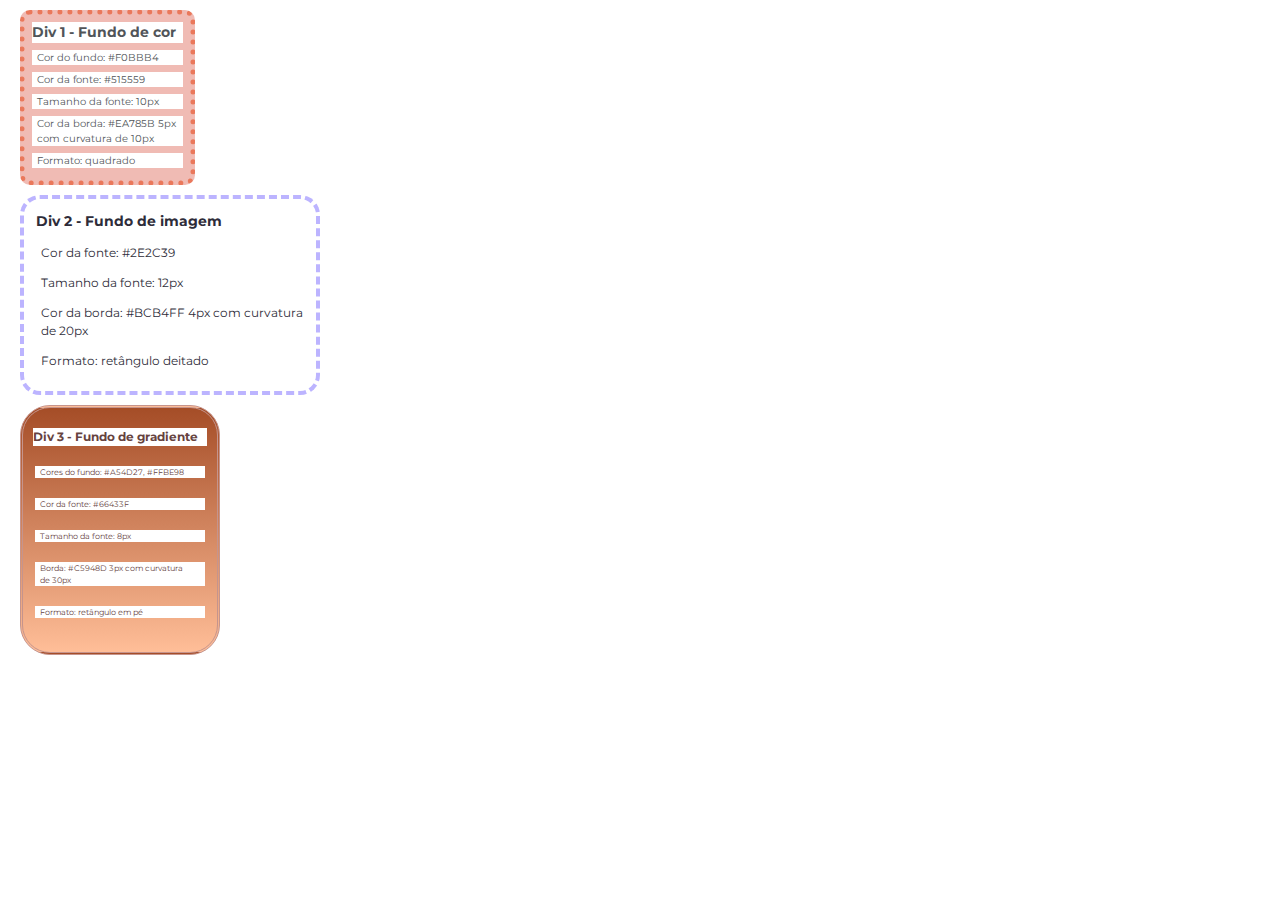
==== atividade-4/dimensionamento-e-estilizacao/atividade4.html @ 7c3c5d44 "Initial Commit" ====
<!DOCTYPE html>
<html lang="pt-BR">

<head>
  <meta charset="UTF-8">
  <meta name="viewport" content="width=device-width, initial-scale=1.0">
  <link rel="shortcut icon" href="/" type="image/x-icon">
  <title>ATIVIDADE 4</title>
  <link href="https://fonts.googleapis.com/css2?family=Montserrat:ital,wght@0,100..900;1,100..900&display=swap" rel="stylesheet">
  <link rel="stylesheet" href="assets/css/atividade4.css">
</head>

<body>
  <div class="div1">
    <h1>Div 1 - Fundo de cor</h1>
    <p>Cor do fundo: #F0BBB4</p>
    <p>Cor da fonte: #515559</p>
    <p>Tamanho da fonte: 10px</p>
    <p>Cor da borda: #EA785B 5px com curvatura de 10px</p>
    <p>Formato: quadrado</p>
  </div>

  <div class="div2">
    <h1>Div 2 - Fundo de imagem</h1>
    <p>Cor da fonte: #2E2C39</p>
    <p>Tamanho da fonte: 12px</p>
    <p>Cor da borda: #BCB4FF 4px com curvatura de 20px</p>
    <p>Formato: retângulo deitado</p>
  </div>


  <div class="div3">
    <h1>Div 3 - Fundo de gradiente</h1>
    <p>Cores do fundo: #A54D27, #FFBE98</p>
    <p>Cor da fonte: #66433F</p>
    <p>Tamanho da fonte: 8px</p>
    <p>Borda: #C5948D 3px com curvatura de 30px</p>
    <p>Formato: retângulo em pé</p>
  </div>
</body>

</html>
---- atividade-4/dimensionamento-e-estilizacao/assets/css/atividade4.css ----
/* Início do Reset CSS */
*, *::before, *::after {
    box-sizing: border-box;
}

* {
    margin: 0;
}

body {
    line-height: 1.5;
    -webkit-font-smoothing: antialiased;
}

img, picture, video, canvas, svg {
    display: block;
    max-width: 100%;
}

input, button, textarea, select {
    font: inherit;
}

p, h1, h2, h3, h4, h5, h6 {
    overflow-wrap: break-word;
}

p {
    text-wrap: pretty;
}

h1, h2, h3, h4, h5, h6 {
    text-wrap: balance;
}

#root, #__next {
    isolation: isolate;
}

/* Fim do Reset CSS */

body {
    margin: 10px;
}

h1, p {
    background-color: #FFF;
    margin: 7px;
    font-family: "Montserrat", sans-serif;
}

.div1 {
    width: 175px;
    height: 175px;
    border: 5px dotted #EA785B;
    border-radius: 10px;
    background: #F0BBB4;
    color: #515559;
    margin: 10px;
}

.div1 p {
    font-size: 10px;
    padding-left: 5px;
}

.div1 h1 {
    font-size: 14px;
}

.div2 {
    width: 300px;
    height: 200px;
    border: 4px dashed #BCB4FF;
    border-radius: 20px;
    color: #2E2C39;
    background-image: url(/aula-4/assets/img/fundo-div2.svg);
    background-repeat: no-repeat;
    margin: 10px;
}

.div2 p, .div2 h1 {
    margin: 12px;
}

.div2 p {
    padding-left: 5px;
    font-size: 12px;
}

.div2 h1{
    font-size: 14px;
}

.div3 {
    width: 200px;
    height: 250px;
    border: 3px double #C5948D;
    border-radius: 30px;
    color: #66433F;
    background-image: linear-gradient(#A54D27, #FFBE98);
    margin: 10px;
}

.div3 h1 {
    font-size: 12px;
    margin: 10px;
    margin-top: 20px;
    margin-bottom: 20px;
}

.div3 p {
    font-size: 8px;
    padding-left: 5px;
    margin: 12px; 
    margin-bottom: 20px;
}
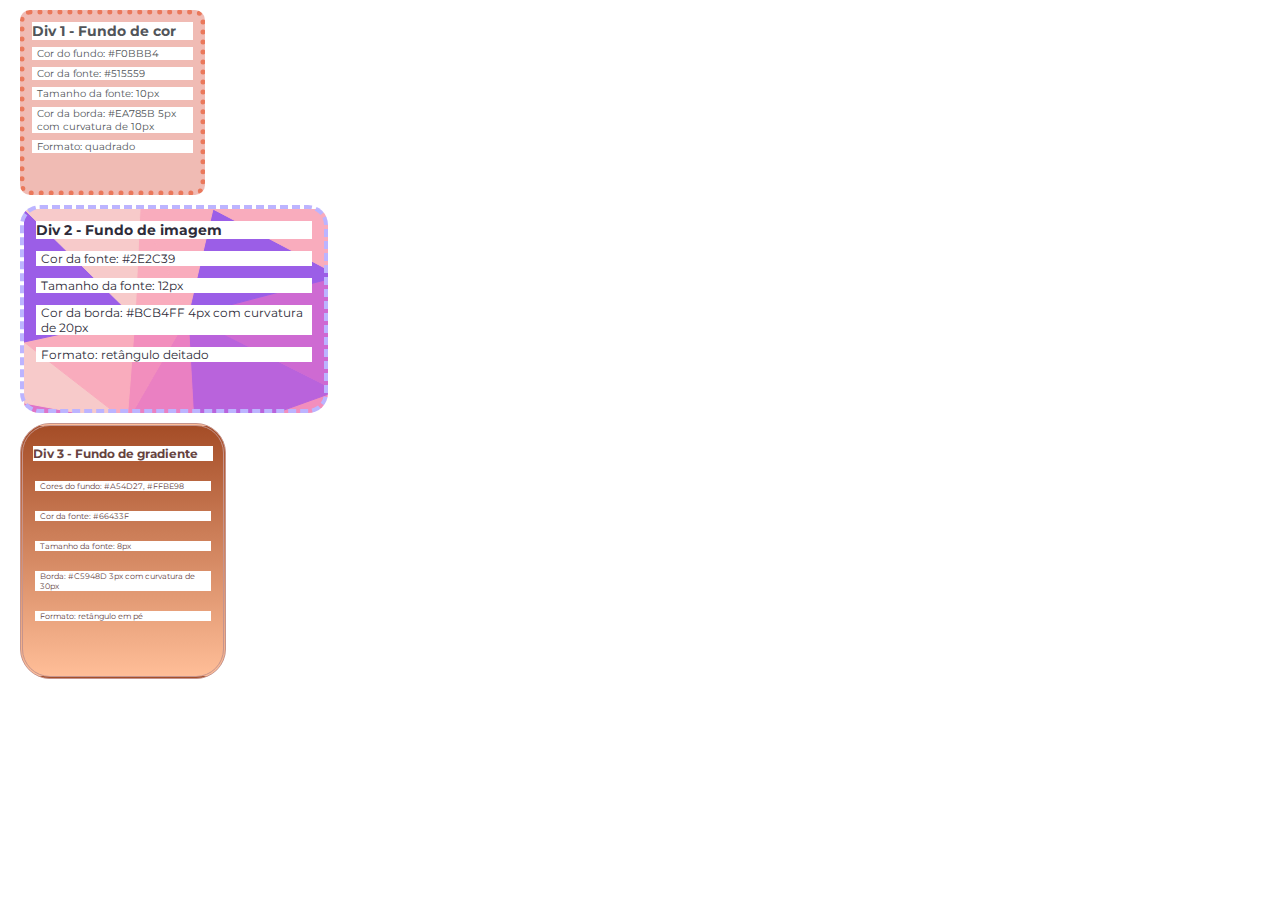
==== commit 49090830: "Correção da atividade" ====
--- a/atividade-4/dimensionamento-e-estilizacao/atividade4.html
+++ b/atividade-4/dimensionamento-e-estilizacao/atividade4.html
@@ -7,6 +7,7 @@
   <link rel="shortcut icon" href="/" type="image/x-icon">
   <title>ATIVIDADE 4</title>
   <link href="https://fonts.googleapis.com/css2?family=Montserrat:ital,wght@0,100..900;1,100..900&display=swap" rel="stylesheet">
+  <link rel="stylesheet" href="reset.css">
   <link rel="stylesheet" href="assets/css/atividade4.css">
 </head>
 
--- a/atividade-4/dimensionamento-e-estilizacao/assets/css/atividade4.css
+++ b/atividade-4/dimensionamento-e-estilizacao/assets/css/atividade4.css
@@ -1,117 +1,78 @@
-/* Início do Reset CSS */
-*, *::before, *::after {
-    box-sizing: border-box;
+body {
+  margin: 10px;
 }
 
-* {
-    margin: 0;
-}
-
-body {
-    line-height: 1.5;
-    -webkit-font-smoothing: antialiased;
-}
-
-img, picture, video, canvas, svg {
-    display: block;
-    max-width: 100%;
-}
-
-input, button, textarea, select {
-    font: inherit;
-}
-
-p, h1, h2, h3, h4, h5, h6 {
-    overflow-wrap: break-word;
-}
-
+h1,
 p {
-    text-wrap: pretty;
-}
-
-h1, h2, h3, h4, h5, h6 {
-    text-wrap: balance;
-}
-
-#root, #__next {
-    isolation: isolate;
-}
-
-/* Fim do Reset CSS */
-
-body {
-    margin: 10px;
-}
-
-h1, p {
-    background-color: #FFF;
-    margin: 7px;
-    font-family: "Montserrat", sans-serif;
+  background-color: #fff;
+  margin: 7px;
+  font-family: "Montserrat", sans-serif;
 }
 
 .div1 {
-    width: 175px;
-    height: 175px;
-    border: 5px dotted #EA785B;
-    border-radius: 10px;
-    background: #F0BBB4;
-    color: #515559;
-    margin: 10px;
+  width: 175px;
+  height: 175px;
+  border: 5px dotted #ea785b;
+  border-radius: 10px;
+  background: #f0bbb4;
+  color: #515559;
+  margin: 10px;
 }
 
 .div1 p {
-    font-size: 10px;
-    padding-left: 5px;
+  font-size: 10px;
+  padding-left: 5px;
 }
 
 .div1 h1 {
-    font-size: 14px;
+  font-size: 14px;
 }
 
 .div2 {
-    width: 300px;
-    height: 200px;
-    border: 4px dashed #BCB4FF;
-    border-radius: 20px;
-    color: #2E2C39;
-    background-image: url(/aula-4/assets/img/fundo-div2.svg);
-    background-repeat: no-repeat;
-    margin: 10px;
+  width: 300px;
+  height: 200px;
+  border: 4px dashed #bcb4ff;
+  border-radius: 20px;
+  color: #2e2c39;
+  background-image: url(/atividade-4/dimensionamento-e-estilizacao/assets/img/fundo-div2.svg);
+  background-repeat: no-repeat;
+  margin: 10px;
 }
 
-.div2 p, .div2 h1 {
-    margin: 12px;
+.div2 p,
+.div2 h1 {
+  margin: 12px;
 }
 
 .div2 p {
-    padding-left: 5px;
-    font-size: 12px;
+  padding-left: 5px;
+  font-size: 12px;
 }
 
-.div2 h1{
-    font-size: 14px;
+.div2 h1 {
+  font-size: 14px;
 }
 
 .div3 {
-    width: 200px;
-    height: 250px;
-    border: 3px double #C5948D;
-    border-radius: 30px;
-    color: #66433F;
-    background-image: linear-gradient(#A54D27, #FFBE98);
-    margin: 10px;
+  width: 200px;
+  height: 250px;
+  border: 3px double #c5948d;
+  border-radius: 30px;
+  color: #66433f;
+  background-image: linear-gradient(#a54d27, #ffbe98);
+  margin: 10px;
 }
 
 .div3 h1 {
-    font-size: 12px;
-    margin: 10px;
-    margin-top: 20px;
-    margin-bottom: 20px;
+  font-size: 12px;
+  margin: 10px;
+  margin-top: 20px;
+  margin-bottom: 20px;
 }
 
 .div3 p {
-    font-size: 8px;
-    padding-left: 5px;
-    margin: 12px; 
-    margin-bottom: 20px;
-}+  font-size: 8px;
+  padding-left: 5px;
+  margin: 12px;
+  margin-bottom: 20px;
+}
